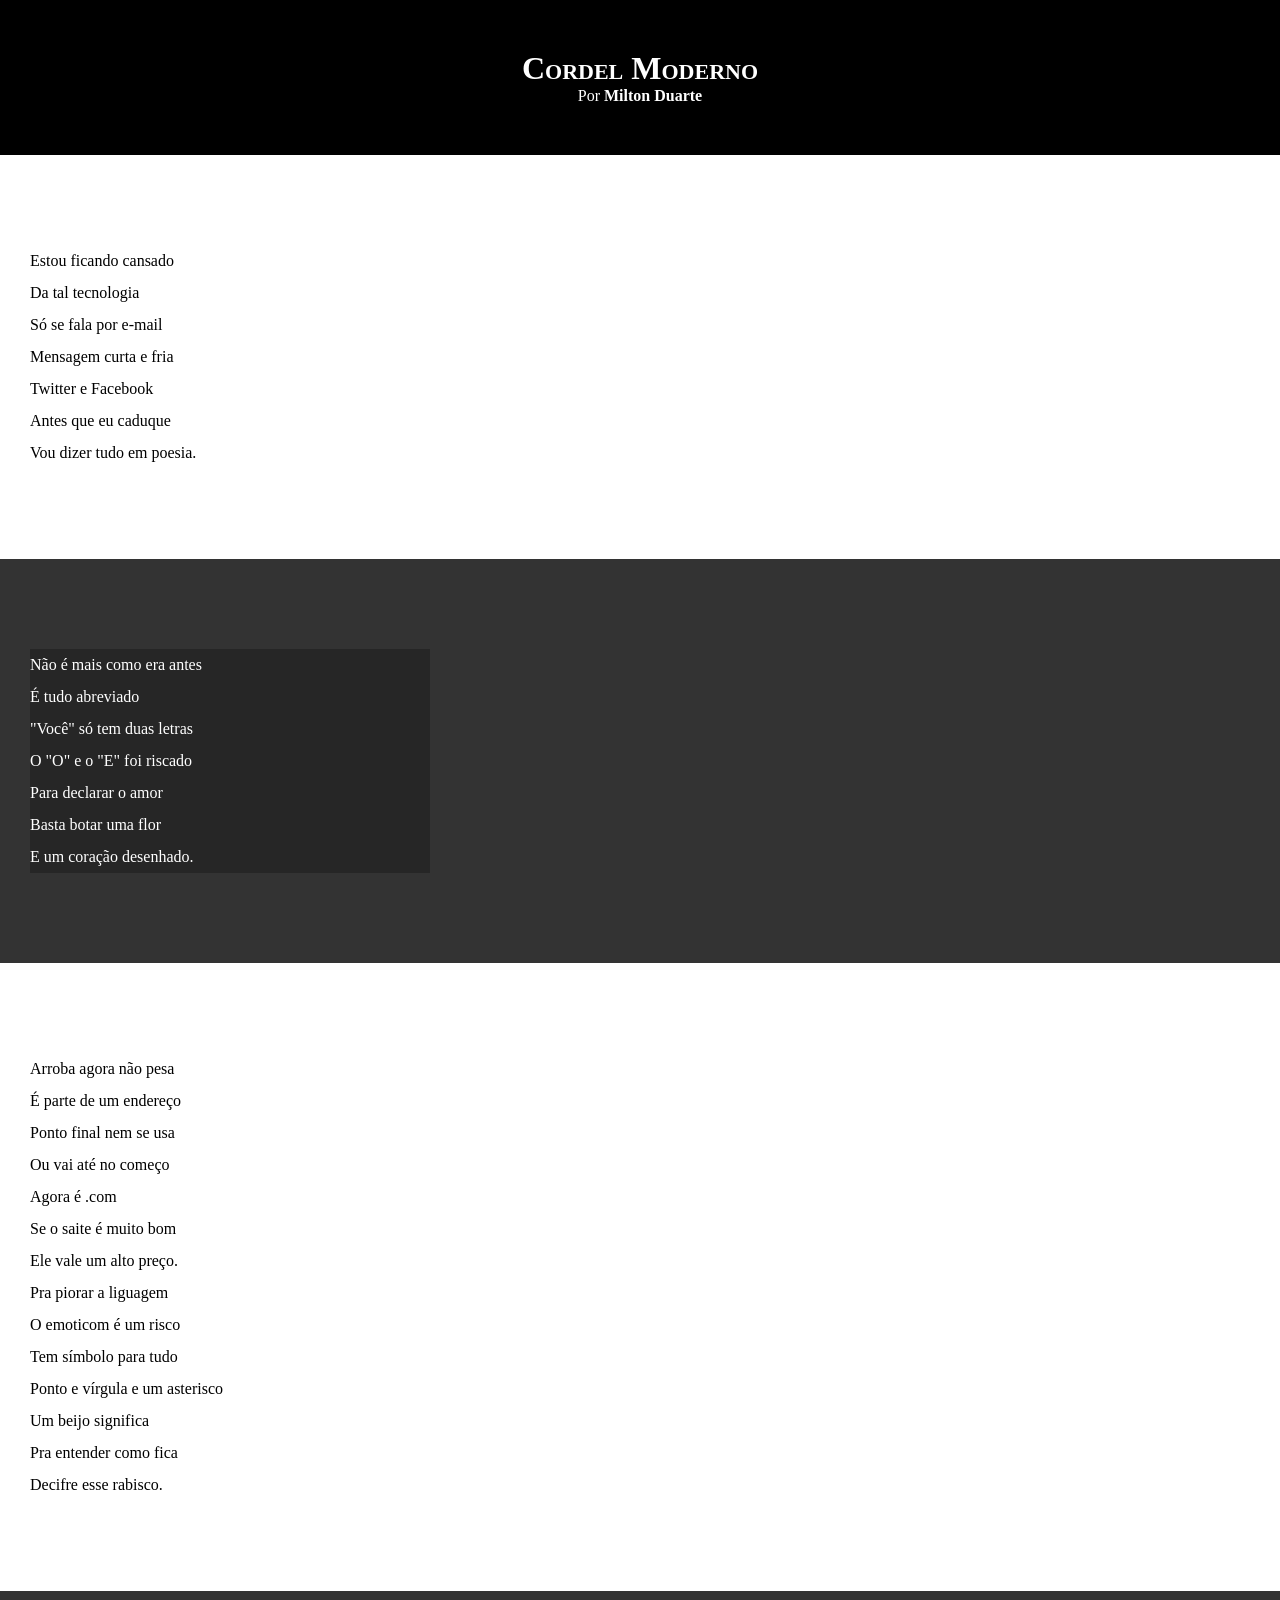
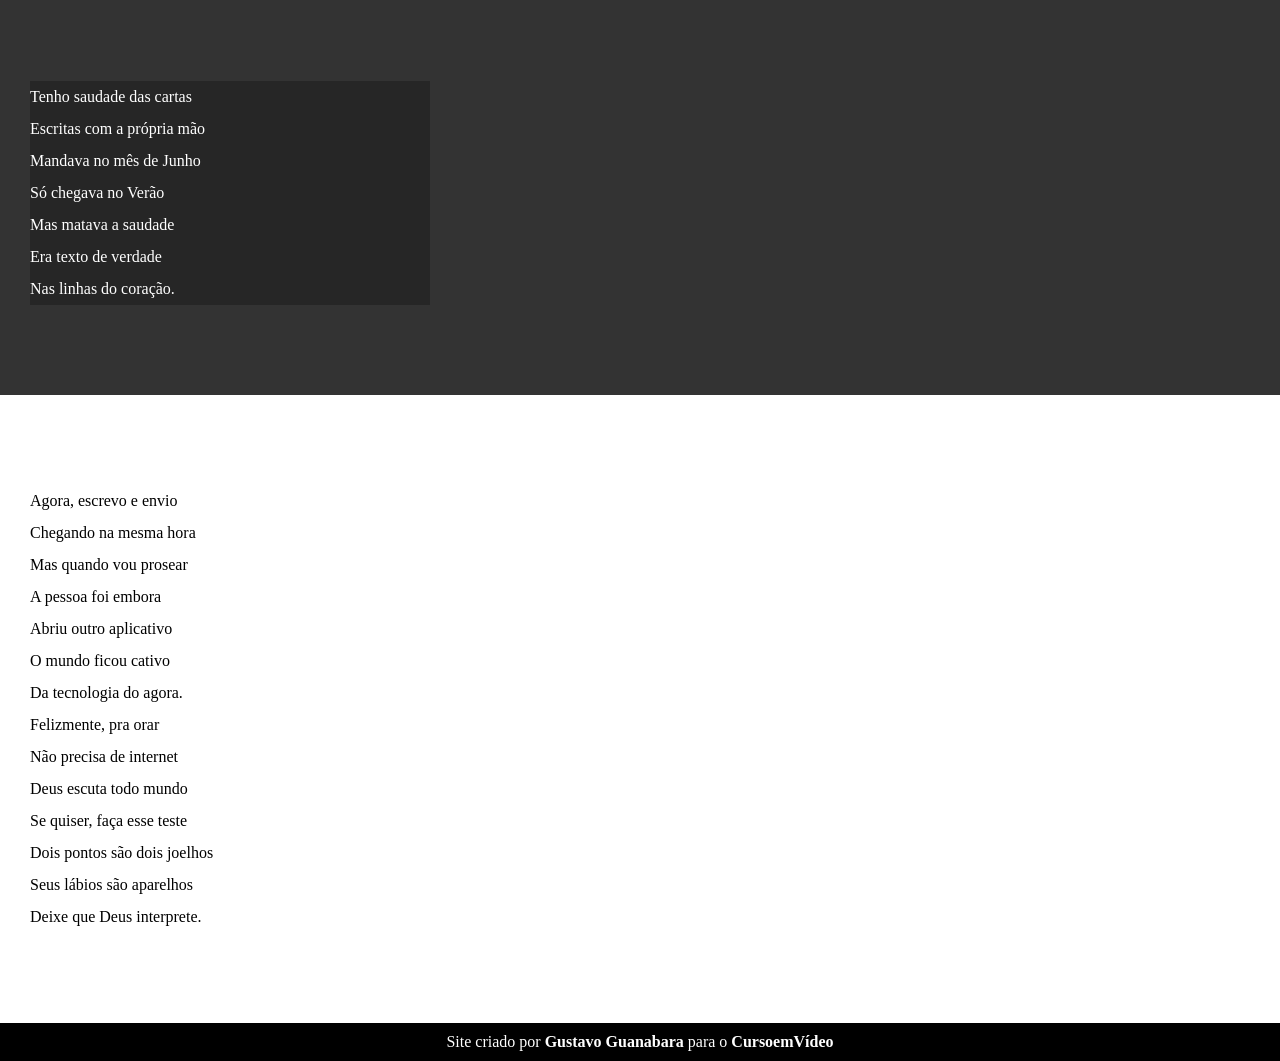
==== desafio012/index.html @ d957fa64 "index.html do desafio 12" ====
<!DOCTYPE html>
<html lang="pt-br">
<head>
    <meta charset="UTF-8">
    <meta http-equiv="X-UA-Compatible" content="IE=edge">
    <meta name="viewport" content="width=device-width, initial-scale=1.0">
    <title>Cordel Moderno</title>
    <link rel="stylesheet" href="style.css">
</head>
<body>
    <header>
        <h1>Cordel Moderno</h1>
        <p>Por <a href="https://www.recantodasletras.com.br/poesias/3186743" target="_blank">Milton Duarte</a></p>
    </header>

<section class="normal">
    <p>
        Estou ficando cansado <br>
        Da tal tecnologia <br>
        Só se fala por e-mail <br>
        Mensagem curta e fria <br>
        Twitter e Facebook <br>
        Antes que eu caduque <br>
        Vou dizer tudo em poesia.
    </p>
</section>

<section class="imagem">
    <p>
        Não é mais como era antes <br>
        É tudo abreviado <br>
        "Você" só tem duas letras <br>
        O "O" e o "E" foi riscado <br>
        Para declarar o amor <br>
        Basta botar uma flor <br>
        E um coração desenhado.
    </p>
</section>

<section class="normal">
    <p>
        Arroba agora não pesa <br>
        É parte de um endereço <br>
        Ponto final nem se usa <br>
        Ou vai até no começo <br>
        Agora é .com <br>
        Se o saite é muito bom <br>
        Ele vale um alto preço.
    </p>
    
    <p>
        Pra piorar a liguagem <br>
        O emoticom é um risco <br>
        Tem símbolo para tudo <br>
        Ponto e vírgula e um asterisco <br>
        Um beijo significa <br>
        Pra entender como fica <br>
        Decifre esse rabisco.
    </p>
</section>

<section class="imagem">
    <p>
        Tenho saudade das cartas <br>
        Escritas com a própria mão <br>
        Mandava no mês de Junho <br>
        Só chegava no Verão <br>
        Mas matava a saudade <br>
        Era texto de verdade <br>
        Nas linhas do coração.
    </p>
</section>

<section class="normal">
    <p>
        Agora, escrevo e envio <br>
        Chegando na mesma hora <br>
        Mas quando vou prosear <br>
        A pessoa foi embora <br>
        Abriu outro aplicativo <br>
        O mundo ficou cativo <br>
        Da tecnologia do agora.
    </p>
    
    <p>
        Felizmente, pra orar <br>
        Não precisa de internet <br>
        Deus escuta todo mundo <br>
        Se quiser, faça esse teste <br>
        Dois pontos são dois joelhos <br>
        Seus lábios são aparelhos <br>
        Deixe que Deus interprete.
    </p>
</section>

    <footer> 
        
        <p>Site criado por <a href="https://www.gustavoguanabara.github.io" target="_blank" rel="external">Gustavo Guanabara</a> para o <a href="https://www.cursoemvideo.com" target="_blank">CursoemVídeo</a></p>    
    </footer>
</body>
</html>
---- desafio012/style.css ----
@charset "UTF-8";

* {
    margin:0px;
    padding:0px;
}

html, body {
    min-height:100vh;
    background-color: darkgray;
}

header {
    background-color: black;
    color: white;
    text-align: center;
}

header >  h1 {
    font-variant: small-caps;
    padding-top:50px;
}

header > p {
    padding-bottom:50px;
}

header a, footer a {
    color: white;
    text-decoration: none;
    font-weight:bolder;
}

header a:hover, footer a:hover {
    text-decoration: underline;
}

section {
    padding-top:10vh;
    padding-bottom:10vh;
    padding-left:30px;
    line-height:2em;  
}
section.normal {
    background-color:white;
    color:black;
}

section.imagem {
    background-color:rgb(51, 51, 51); 
    color:white;
}

section.imagem > p {
    width:400px;
    background-color:rgba(0,0, 0, 0.253);
}

footer {
    background-color: black;
    color: white;
    text-align: center;
    padding:10px;
}
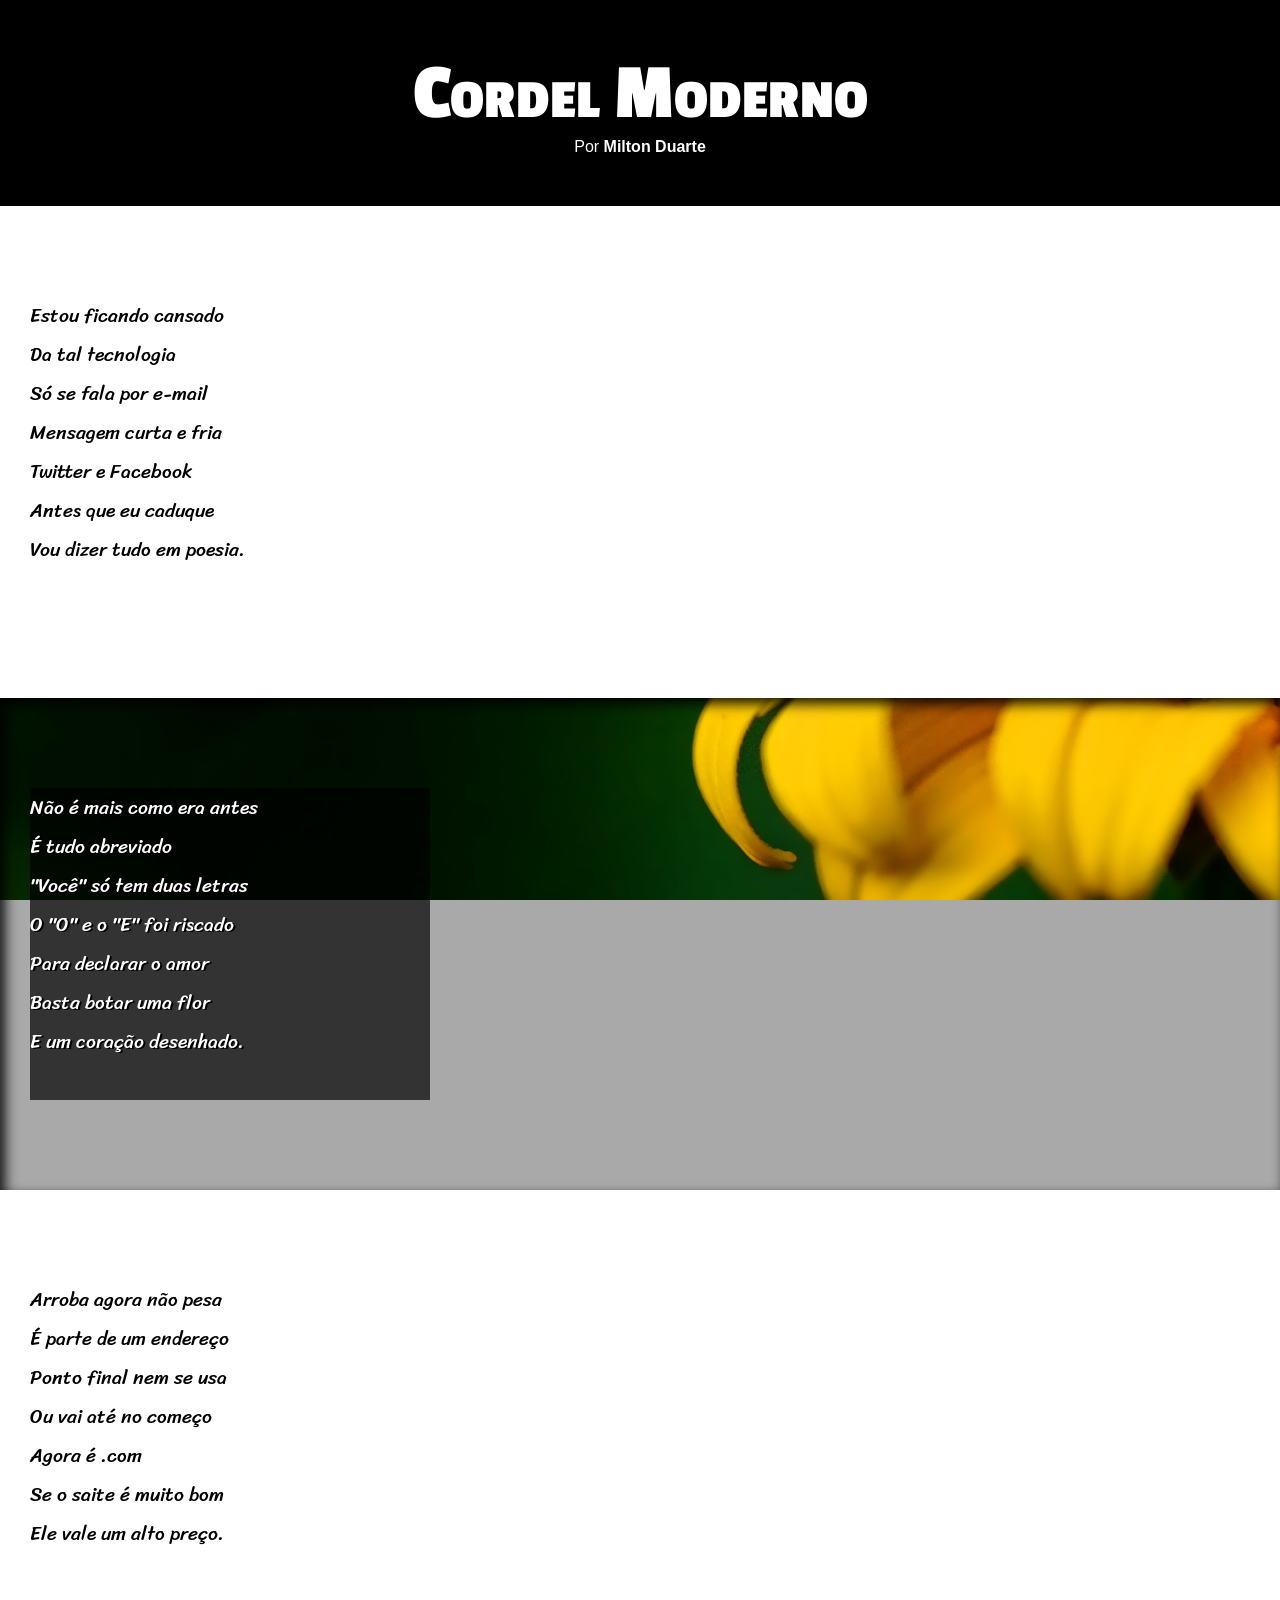
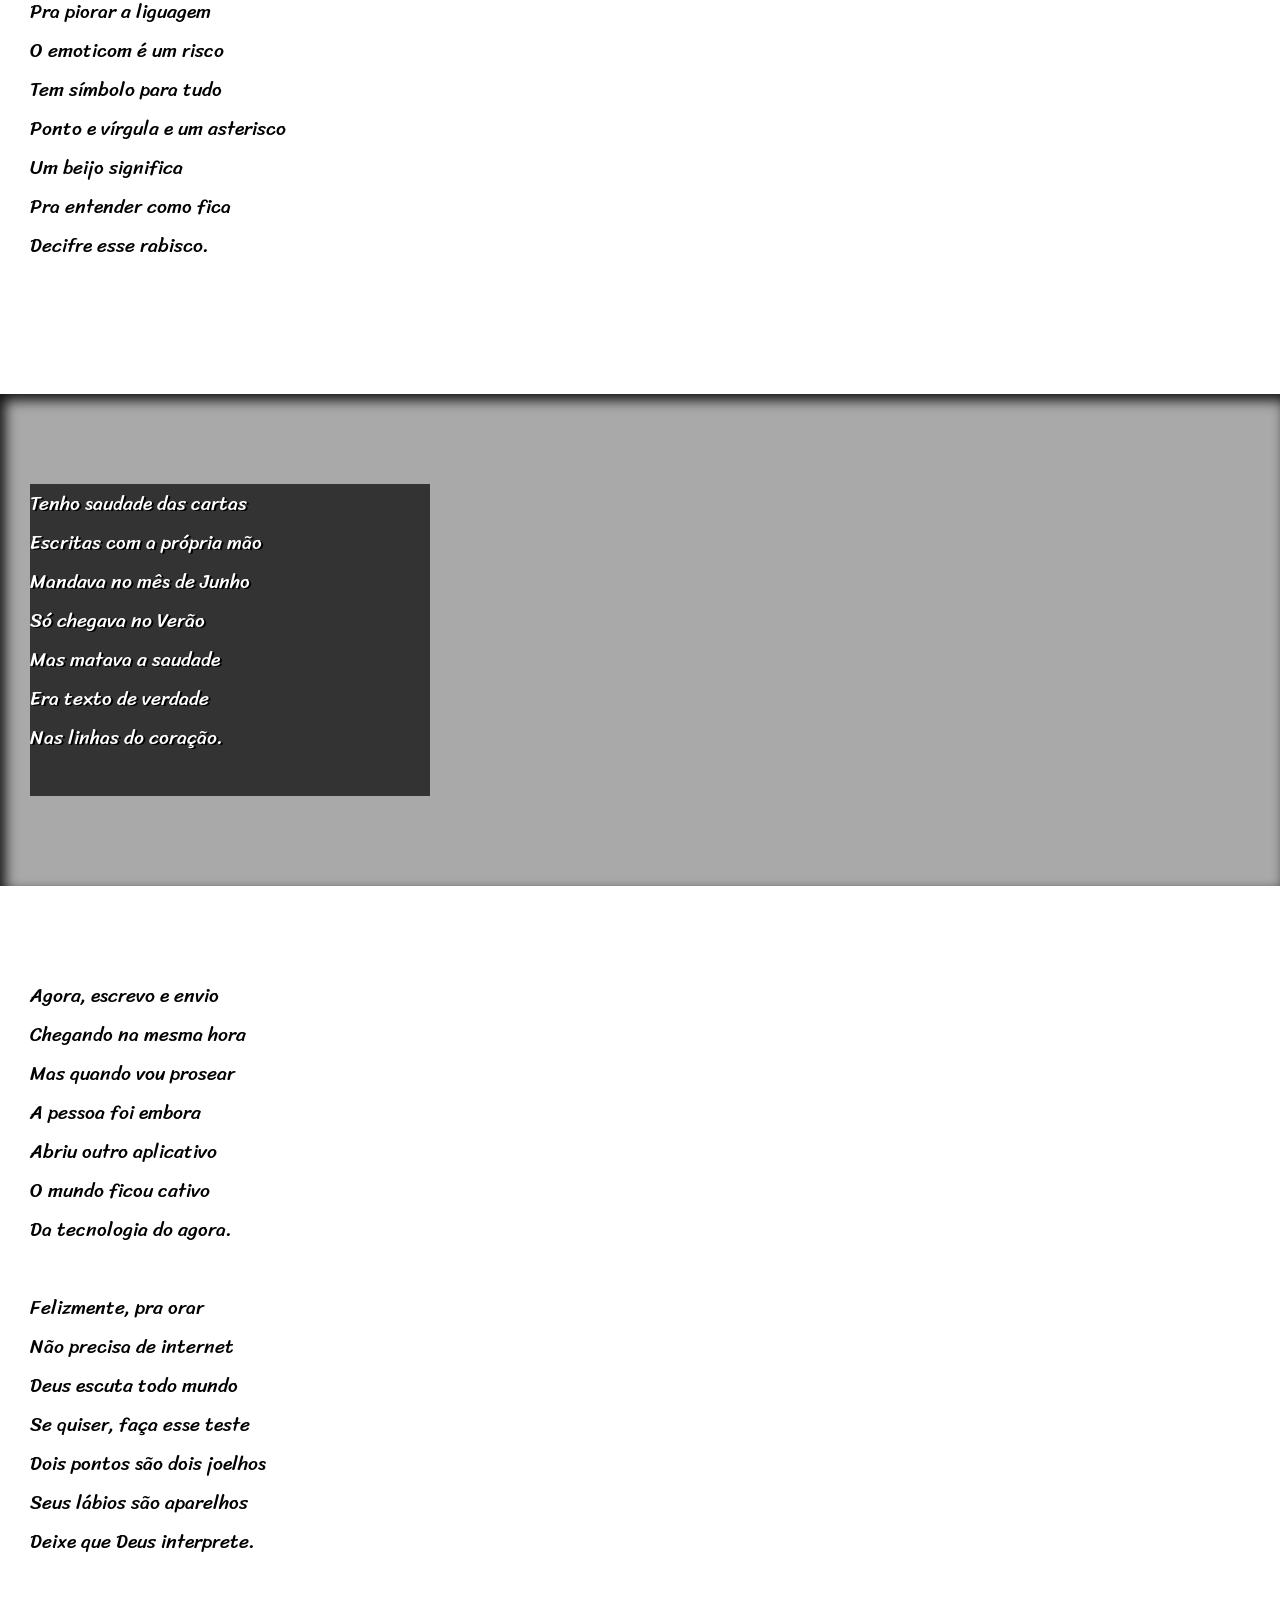
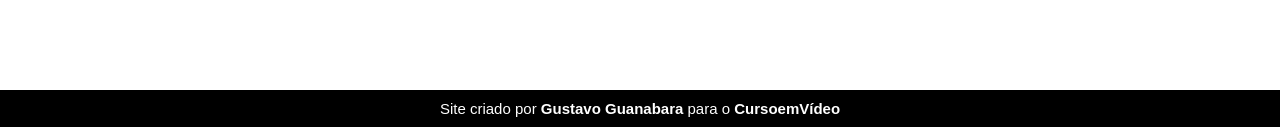
==== commit 867370d4: "fim do desafio 12 Projeto Cordel Completo" ====
--- a/desafio012/index.html
+++ b/desafio012/index.html
@@ -25,7 +25,7 @@
     </p>
 </section>
 
-<section class="imagem">
+<section class="imagem" id="img01">
     <p>
         Não é mais como era antes <br>
         É tudo abreviado <br>
@@ -59,7 +59,7 @@
     </p>
 </section>
 
-<section class="imagem">
+<section class="imagem" id="img02">
     <p>
         Tenho saudade das cartas <br>
         Escritas com a própria mão <br>
@@ -94,7 +94,6 @@
 </section>
 
     <footer> 
-        
         <p>Site criado por <a href="https://www.gustavoguanabara.github.io" target="_blank" rel="external">Gustavo Guanabara</a> para o <a href="https://www.cursoemvideo.com" target="_blank">CursoemVídeo</a></p>    
     </footer>
 </body>
--- a/desafio012/style.css
+++ b/desafio012/style.css
@@ -1,4 +1,13 @@
 @charset "UTF-8";
+
+@import url('https://fonts.googleapis.com/css2?family=Passion+One&display=swap');
+@import url('https://fonts.googleapis.com/css2?family=Sriracha&display=swap');
+
+:root {
+    --fonte1:Verdana, Geneva, Tahoma, sans-serif;
+    --fonte2:'Passion One', cursive;
+    --fonte3:'Sriracha', cursive;
+}
 
 * {
     margin:0px;
@@ -8,6 +17,7 @@
 html, body {
     min-height:100vh;
     background-color: darkgray;
+    font-family: var(--fonte1);
 }
 
 header {
@@ -19,6 +29,8 @@
 header >  h1 {
     font-variant: small-caps;
     padding-top:50px;
+    font-family: var(--fonte2);
+    font-size:80px;
 }
 
 header > p {
@@ -40,7 +52,13 @@
     padding-bottom:10vh;
     padding-left:30px;
     line-height:2em;  
+    font-family:var(--fonte3);
+    font-size:19.5px;
 }
+section > p {
+    padding-bottom: 2em;
+}
+
 section.normal {
     background-color:white;
     color:black;
@@ -49,11 +67,25 @@
 section.imagem {
     background-color:rgb(51, 51, 51); 
     color:white;
+    box-shadow: inset 5px 6px 13px 0px rgba(0, 0, 0, 0.914);
+    background-size:cover;
+    background-attachment:fixed;
 }
 
 section.imagem > p {
     width:400px;
-    background-color:rgba(0,0, 0, 0.253);
+    background-color:rgba(0, 0, 0, 0.699);
+    text-shadow: 2px 1px 0px black;
+}
+
+section#img01 {
+    background-image: url("imagens/background001.jpg");
+    background-position: right center;
+}
+
+section#img02 {
+    background-image:url("imagens/background002.jpg");
+    background-position: center center;
 }
 
 footer {
@@ -61,4 +93,5 @@
     color: white;
     text-align: center;
     padding:10px;
+    font-size:15px;
 }
